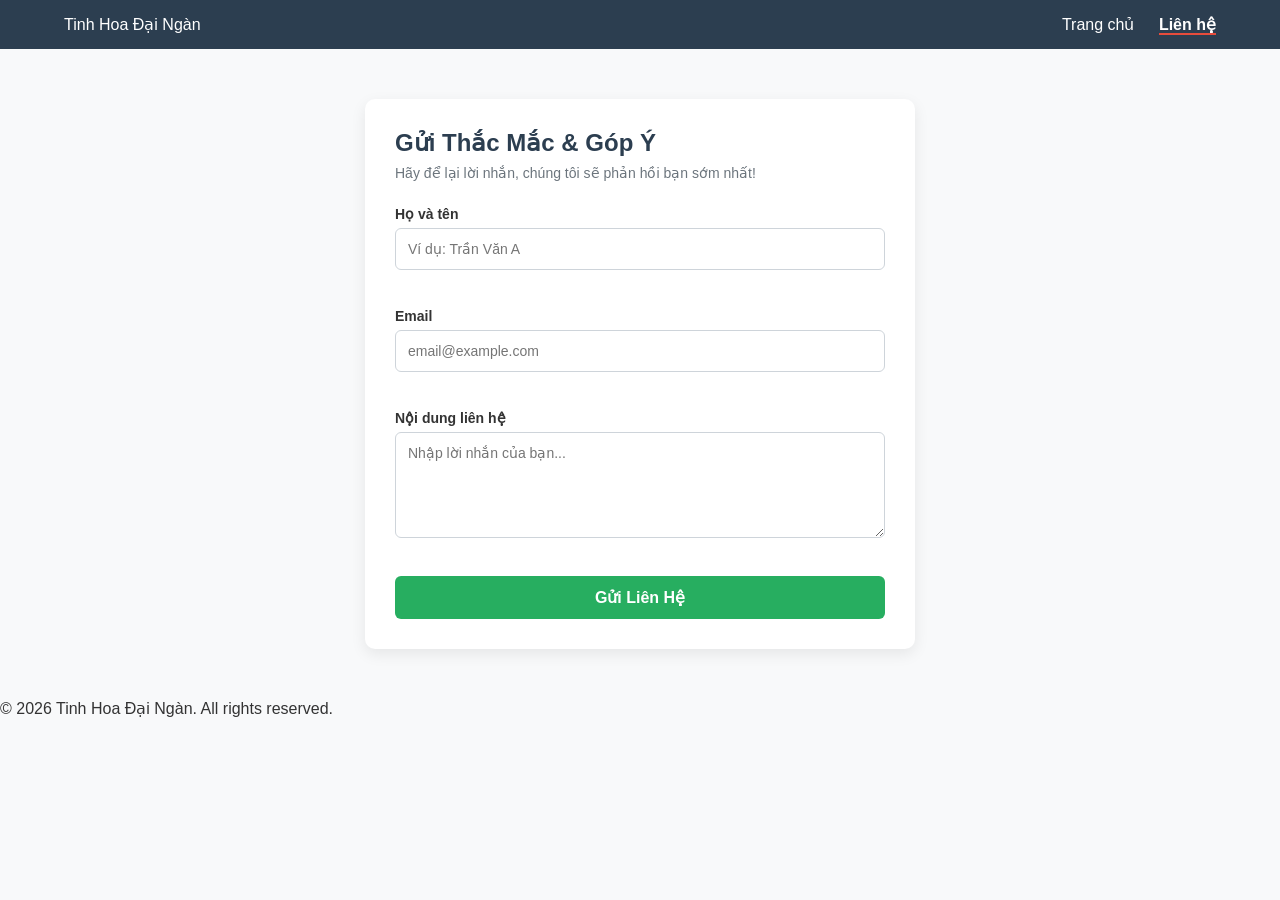
==== contact.html @ 414566cd "Feat: tao trang contact.html, style va JS validation" ====
<!DOCTYPE html>
<html lang="vi">
<head>
  <meta charset="UTF-8">
  <meta name="viewport" content="width=device-width, initial-scale=1.0">
  <title>Liên Hệ - Tinh Hoa Đại Ngàn</title>
  <!-- Nhúng file CSS -->
  <link rel="stylesheet" href="css/style.css">
</head>
<body>

  <!-- Header / Navigation đơn giản -->
  <header class="navbar">
    <div class="logo">Tinh Hoa Đại Ngàn</div>
    <nav>
      <a href="index.html">Trang chủ</a>
      <a href="contact.html" class="active">Liên hệ</a>
    </nav>
  </header>

  <!-- Section Liên Hệ -->
  <main class="contact-section">
    <div class="container">
      <h2>Gửi Thắc Mắc & Góp Ý</h2>
      <p class="subtitle">Hãy để lại lời nhắn, chúng tôi sẽ phản hồi bạn sớm nhất!</p>

      <form id="contactForm" novalidate>
        <div class="form-group">
          <label for="fullname">Họ và tên</label>
          <input type="text" id="fullname" placeholder="Ví dụ: Trần Văn A">
          <small class="error-msg" id="nameError"></small>
        </div>

        <div class="form-group">
          <label for="email">Email</label>
          <input type="email" id="email" placeholder="email@example.com">
          <small class="error-msg" id="emailError"></small>
        </div>

        <div class="form-group">
          <label for="message">Nội dung liên hệ</label>
          <textarea id="message" rows="5" placeholder="Nhập lời nhắn của bạn..."></textarea>
          <small class="error-msg" id="messageError"></small>
        </div>

        <button type="submit" id="submitBtn">Gửi Liên Hệ</button>
      </form>

      <!-- Alert thông báo gửi thành công -->
      <div id="successAlert" class="alert-success hidden">
        🎉 Cảm ơn bạn! Thông tin liên hệ đã được gửi đi thành công.
      </div>
    </div>
  </main>

    <!-- Footer đơn giản -->
    <footer class="footer">
      <p>&copy; 2026 Tinh Hoa Đại Ngàn. All rights reserved.</p>
    </footer>
  <script src="js/main.js"></script>
</body>
</html>
---- css/style.css ----
/* Reset cơ bản */
* {
  box-sizing: border-box;
  margin: 0;
  padding: 0;
  font-family: 'Segoe UI', Tahoma, Geneva, Verdana, sans-serif;
}

body {
  background-color: #f8f9fa;
  color: #333;
}

/* Navbar đơn giản */
.navbar {
  display: flex;
  justify-content: space-between;
  align-items: center;
  padding: 15px 5%;
  background-color: #2c3e50;
  color: white;
}

.navbar a {
  color: white;
  text-decoration: none;
  margin-left: 20px;
}

.navbar a.active {
  font-weight: bold;
  border-bottom: 2px solid #e74c3c;
}

/* Container Form */
.contact-section {
  padding: 50px 20px;
}

.container {
  max-width: 550px;
  margin: 0 auto;
  background: #ffffff;
  padding: 30px;
  border-radius: 10px;
  box-shadow: 0 5px 15px rgba(0,0,0,0.08);
}

.container h2 {
  margin-bottom: 8px;
  color: #2c3e50;
}

.subtitle {
  color: #6c757d;
  font-size: 14px;
  margin-bottom: 25px;
}

/* Form inputs */
.form-group {
  margin-bottom: 18px;
  display: flex;
  flex-direction: column;
}

.form-group label {
  font-size: 14px;
  font-weight: 600;
  margin-bottom: 6px;
}

input, textarea {
  padding: 12px;
  border: 1px solid #ced4da;
  border-radius: 6px;
  font-size: 14px;
  transition: border-color 0.2s ease, box-shadow 0.2s ease;
}

input:focus, textarea:focus {
  outline: none;
  border-color: #3498db;
  box-shadow: 0 0 0 3px rgba(52, 152, 219, 0.2);
}

/* Button & Tương tác hover */
button {
  width: 100%;
  padding: 12px;
  background-color: #27ae60;
  color: white;
  border: none;
  border-radius: 6px;
  font-size: 16px;
  font-weight: bold;
  cursor: pointer;
  transition: background-color 0.2s ease, transform 0.1s ease;
}

button:hover {
  background-color: #219150;
}

button:active {
  transform: scale(0.99);
}

/* Thông báo lỗi & Thành công */
.error-msg {
  color: #e74c3c;
  font-size: 12px;
  margin-top: 4px;
  min-height: 16px;
}

.hidden {
  display: none;
}

.alert-success {
  margin-top: 20px;
  padding: 12px 15px;
  background-color: #d4edda;
  color: #155724;
  border: 1px solid #c3e6cb;
  border-radius: 6px;
  font-size: 14px;
  text-align: center;
}
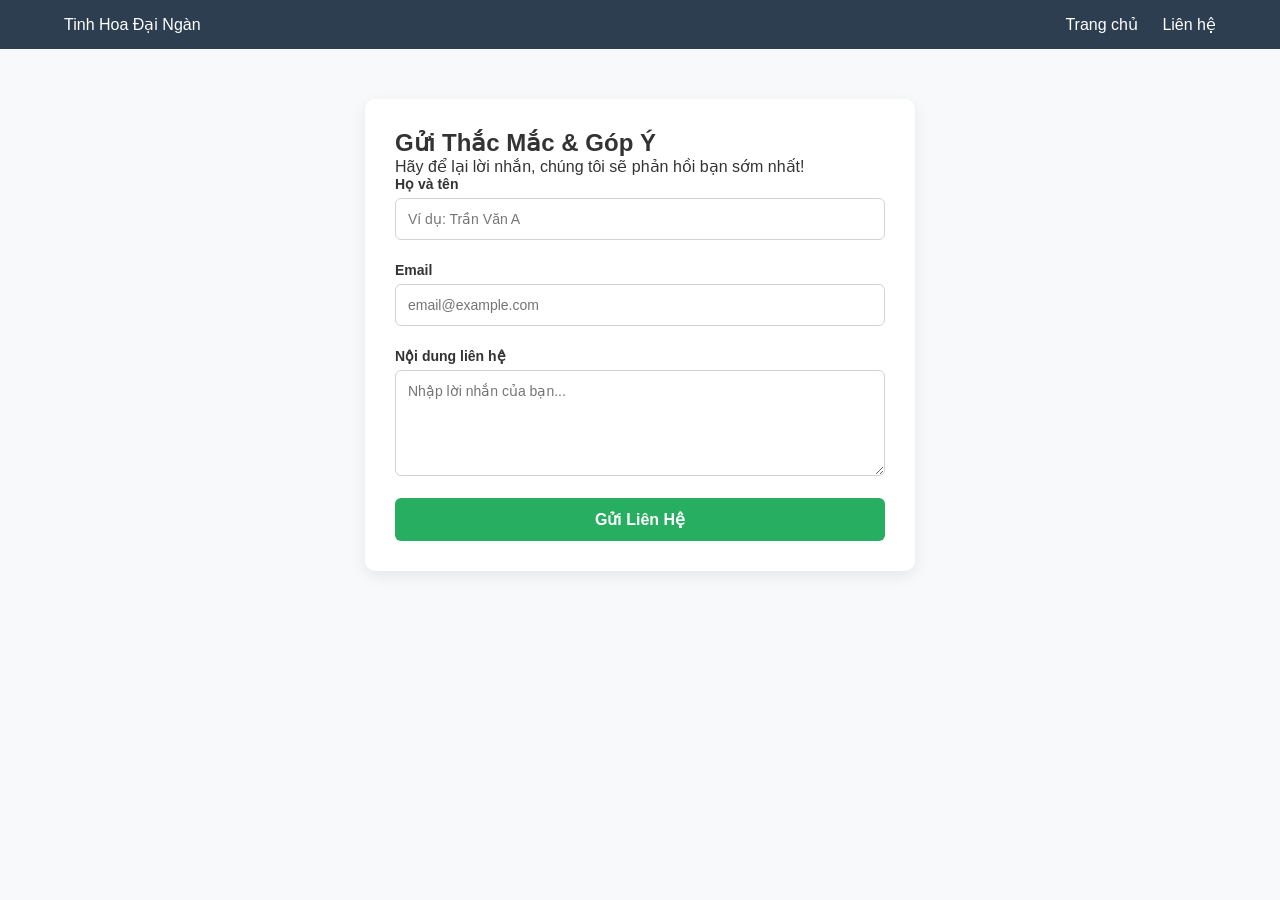
==== commit fd73170c: "Add contact page UI" ====
--- a/contact.html
+++ b/contact.html
@@ -4,12 +4,9 @@
   <meta charset="UTF-8">
   <meta name="viewport" content="width=device-width, initial-scale=1.0">
   <title>Liên Hệ - Tinh Hoa Đại Ngàn</title>
-  <!-- Nhúng file CSS -->
   <link rel="stylesheet" href="css/style.css">
 </head>
 <body>
-
-  <!-- Header / Navigation đơn giản -->
   <header class="navbar">
     <div class="logo">Tinh Hoa Đại Ngàn</div>
     <nav>
@@ -18,7 +15,6 @@
     </nav>
   </header>
 
-  <!-- Section Liên Hệ -->
   <main class="contact-section">
     <div class="container">
       <h2>Gửi Thắc Mắc & Góp Ý</h2>
@@ -46,17 +42,12 @@
         <button type="submit" id="submitBtn">Gửi Liên Hệ</button>
       </form>
 
-      <!-- Alert thông báo gửi thành công -->
       <div id="successAlert" class="alert-success hidden">
         🎉 Cảm ơn bạn! Thông tin liên hệ đã được gửi đi thành công.
       </div>
     </div>
   </main>
 
-    <!-- Footer đơn giản -->
-    <footer class="footer">
-      <p>&copy; 2026 Tinh Hoa Đại Ngàn. All rights reserved.</p>
-    </footer>
   <script src="js/main.js"></script>
 </body>
 </html>
--- a/css/style.css
+++ b/css/style.css
@@ -1,4 +1,3 @@
-/* Reset cơ bản */
 * {
   box-sizing: border-box;
   margin: 0;
@@ -11,7 +10,6 @@
   color: #333;
 }
 
-/* Navbar đơn giản */
 .navbar {
   display: flex;
   justify-content: space-between;
@@ -27,12 +25,6 @@
   margin-left: 20px;
 }
 
-.navbar a.active {
-  font-weight: bold;
-  border-bottom: 2px solid #e74c3c;
-}
-
-/* Container Form */
 .contact-section {
   padding: 50px 20px;
 }
@@ -46,18 +38,6 @@
   box-shadow: 0 5px 15px rgba(0,0,0,0.08);
 }
 
-.container h2 {
-  margin-bottom: 8px;
-  color: #2c3e50;
-}
-
-.subtitle {
-  color: #6c757d;
-  font-size: 14px;
-  margin-bottom: 25px;
-}
-
-/* Form inputs */
 .form-group {
   margin-bottom: 18px;
   display: flex;
@@ -75,16 +55,8 @@
   border: 1px solid #ced4da;
   border-radius: 6px;
   font-size: 14px;
-  transition: border-color 0.2s ease, box-shadow 0.2s ease;
 }
 
-input:focus, textarea:focus {
-  outline: none;
-  border-color: #3498db;
-  box-shadow: 0 0 0 3px rgba(52, 152, 219, 0.2);
-}
-
-/* Button & Tương tác hover */
 button {
   width: 100%;
   padding: 12px;
@@ -95,23 +67,12 @@
   font-size: 16px;
   font-weight: bold;
   cursor: pointer;
-  transition: background-color 0.2s ease, transform 0.1s ease;
 }
 
-button:hover {
-  background-color: #219150;
-}
-
-button:active {
-  transform: scale(0.99);
-}
-
-/* Thông báo lỗi & Thành công */
 .error-msg {
   color: #e74c3c;
   font-size: 12px;
   margin-top: 4px;
-  min-height: 16px;
 }
 
 .hidden {
@@ -123,8 +84,6 @@
   padding: 12px 15px;
   background-color: #d4edda;
   color: #155724;
-  border: 1px solid #c3e6cb;
   border-radius: 6px;
-  font-size: 14px;
   text-align: center;
 }
